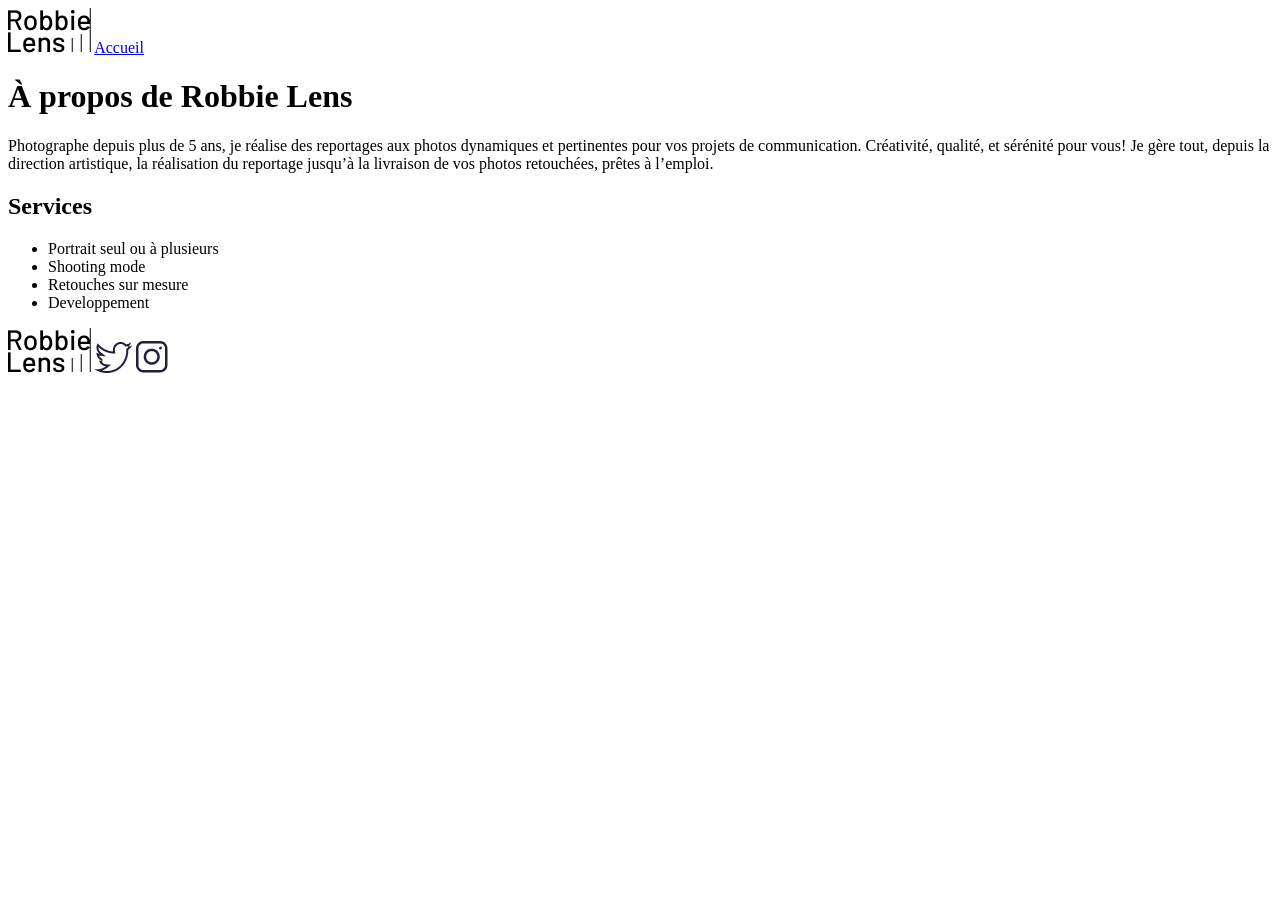
==== a-propos.html @ 0cfcd47c "1er Commit" ====
<!DOCTYPE html>
<html lang="fr">

<head>
    <meta charset="utf-8">
    <title>À propos - Robbie Lens Photographie</title>
</head>

<body>
    <a href="index.html">
        <img src="images/logo.png" alt="Logo Robbie Lens"></a>
    <a href=" index.html">Accueil</a>
    <h1>À propos de Robbie Lens</h1>
    <p>
        Photographe depuis plus de 5 ans, je réalise des reportages aux photos dynamiques et pertinentes pour vos
        projets de communication. Créativité, qualité, et sérénité pour vous! Je gère tout, depuis la direction
        artistique, la réalisation du reportage jusqu’à la livraison de vos photos retouchées, prêtes à l’emploi.
    </p>
    <h2>Services</h2>
    <ul>
        <li>Portrait seul ou à plusieurs</li>
        <li>Shooting mode</li>
        <li>Retouches sur mesure</li>
        <li>Developpement</li>
    </ul>
    <a href="index.html">
        <img src="images/logo.png" alt="Logo Robbie Lens"></a>
    <a target="_blank" href="https://twitter.com/">
        <img src="images/twitter.png" alt="Logo Twitter"></a>
    <a target="_blank" href="https://www.instagram.com/">
        <img src="images/instagram.png" alt="Logo Instagram"></a>
</body>

</html>
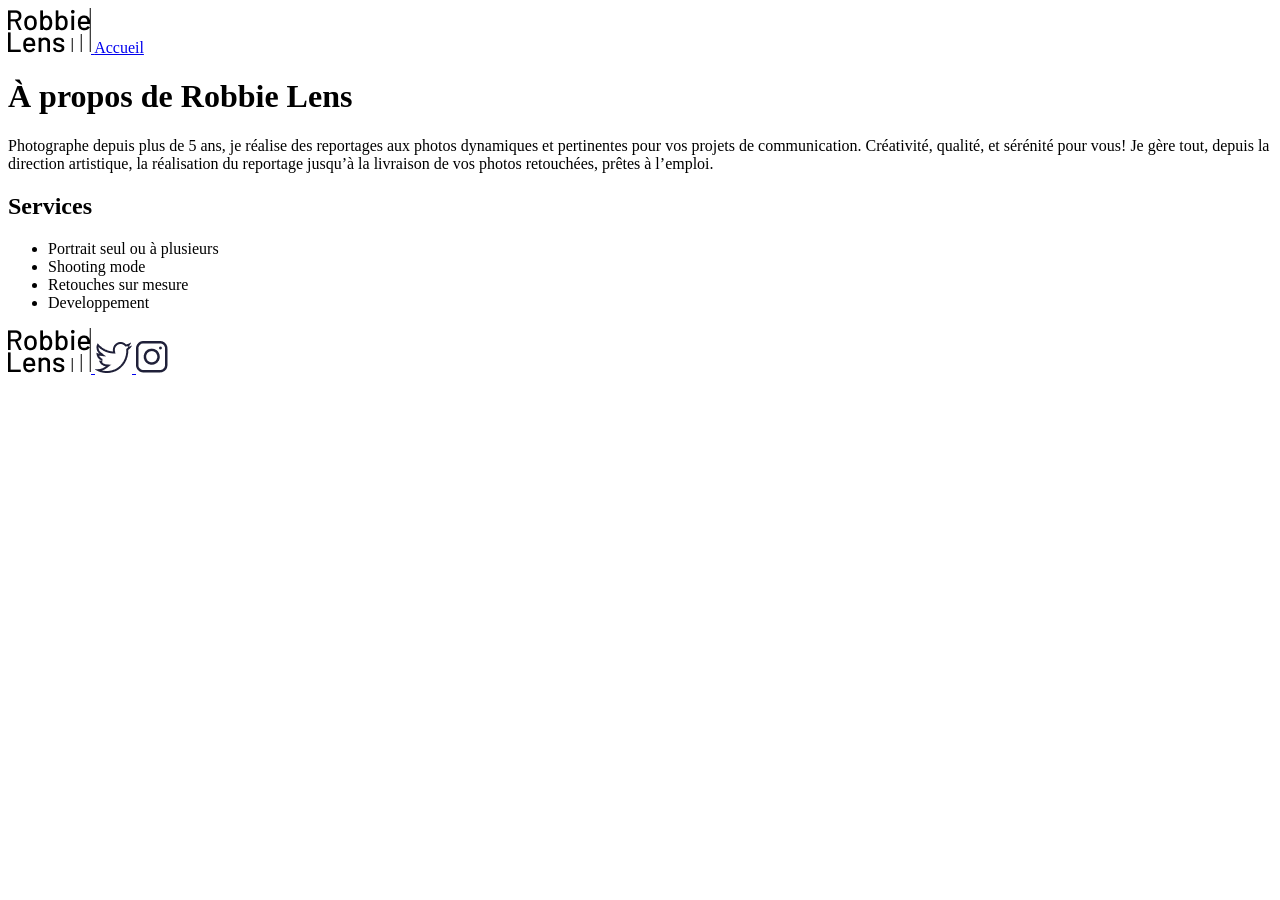
==== commit 423870af: "saut de ligne H1>p" ====
--- a/a-propos.html
+++ b/a-propos.html
@@ -8,7 +8,8 @@
 
 <body>
     <a href="index.html">
-        <img src="images/logo.png" alt="Logo Robbie Lens"></a>
+        <img src="images/logo.png" alt="Logo Robbie Lens">
+    </a>
     <a href=" index.html">Accueil</a>
     <h1>À propos de Robbie Lens</h1>
     <p>
@@ -24,9 +25,11 @@
         <li>Developpement</li>
     </ul>
     <a href="index.html">
-        <img src="images/logo.png" alt="Logo Robbie Lens"></a>
+        <img src="images/logo.png" alt="Logo Robbie Lens">
+    </a>
     <a target="_blank" href="https://twitter.com/">
-        <img src="images/twitter.png" alt="Logo Twitter"></a>
+        <img src="images/twitter.png" alt="Logo Twitter">
+    </a>
     <a target="_blank" href="https://www.instagram.com/">
         <img src="images/instagram.png" alt="Logo Instagram"></a>
 </body>
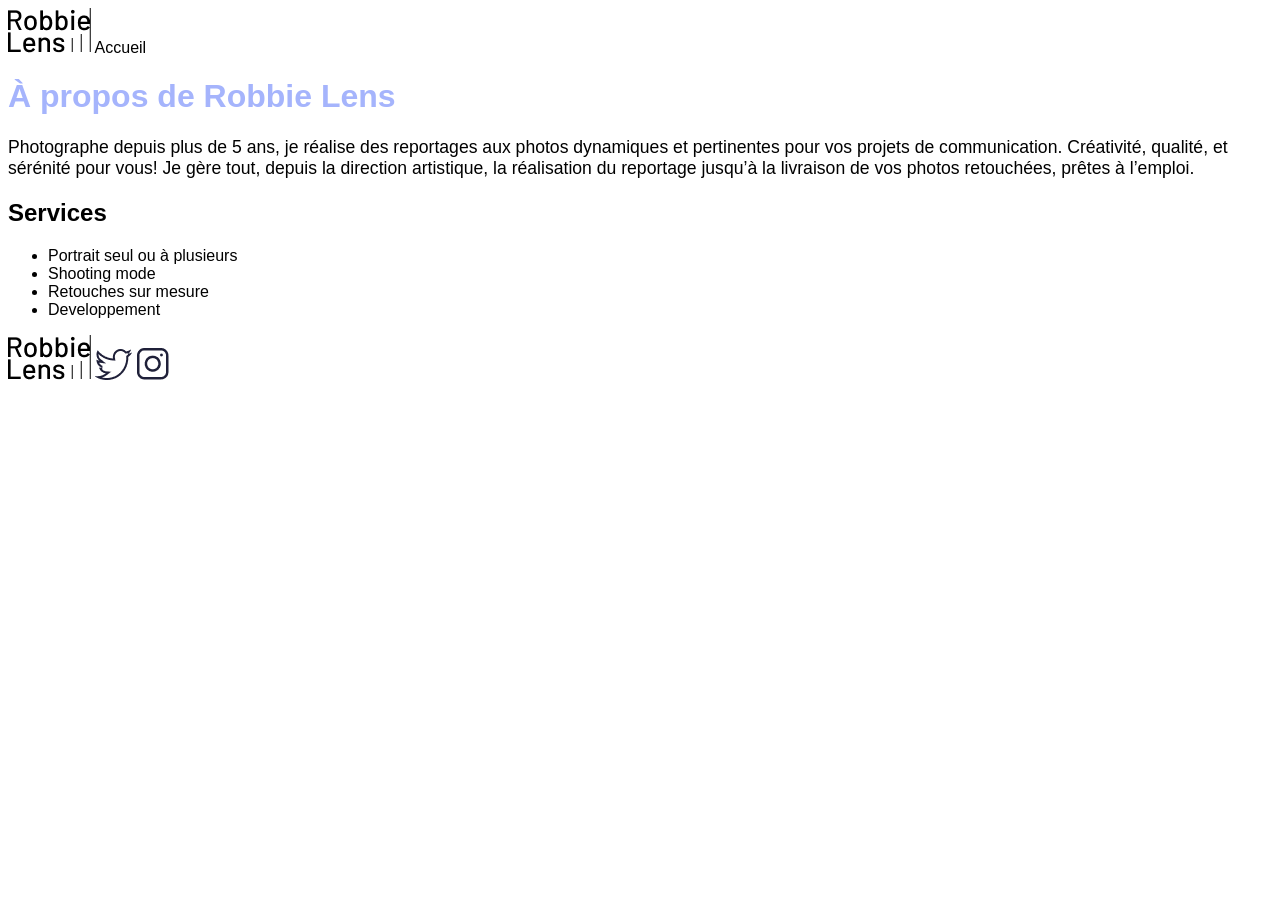
==== commit e446dbe3: "changement de police des H1 : 3.5em, couleur #a5B4FC, police montserrat, importation des 2 fonts mon" ====
--- a/a-propos.html
+++ b/a-propos.html
@@ -4,13 +4,16 @@
 <head>
     <meta charset="utf-8">
     <title>À propos - Robbie Lens Photographie</title>
+    <link rel="stylesheet" href="style.css" />
 </head>
 
 <body>
+    <div
     <a href="index.html">
         <img src="images/logo.png" alt="Logo Robbie Lens">
     </a>
     <a href=" index.html">Accueil</a>
+    </div>
     <h1>À propos de Robbie Lens</h1>
     <p>
         Photographe depuis plus de 5 ans, je réalise des reportages aux photos dynamiques et pertinentes pour vos
@@ -24,6 +27,7 @@
         <li>Retouches sur mesure</li>
         <li>Developpement</li>
     </ul>
+    <div>
     <a href="index.html">
         <img src="images/logo.png" alt="Logo Robbie Lens">
     </a>
@@ -32,6 +36,7 @@
     </a>
     <a target="_blank" href="https://www.instagram.com/">
         <img src="images/instagram.png" alt="Logo Instagram"></a>
+    </div>    
 </body>
 
 </html>
--- a/style.css
+++ b/style.css
@@ -0,0 +1,23 @@
+body {
+  /* body et a repris du modele pour remplacer ul link et .important */
+  font-family: 'Manrope', sans-serif;
+  font-size: 1em;
+}
+
+a {
+  color: black;
+  text-decoration: none;
+}
+
+h1{font-weight: 3.5em;
+    color:#a5b4fc;
+    font-family:montserrat, sans-serif;
+}
+p{
+    font-family:manrope, sans-serif;
+    font-size: 1.1em;
+}
+em {
+  color: #a5b4fc;
+  font-style: normal;
+}
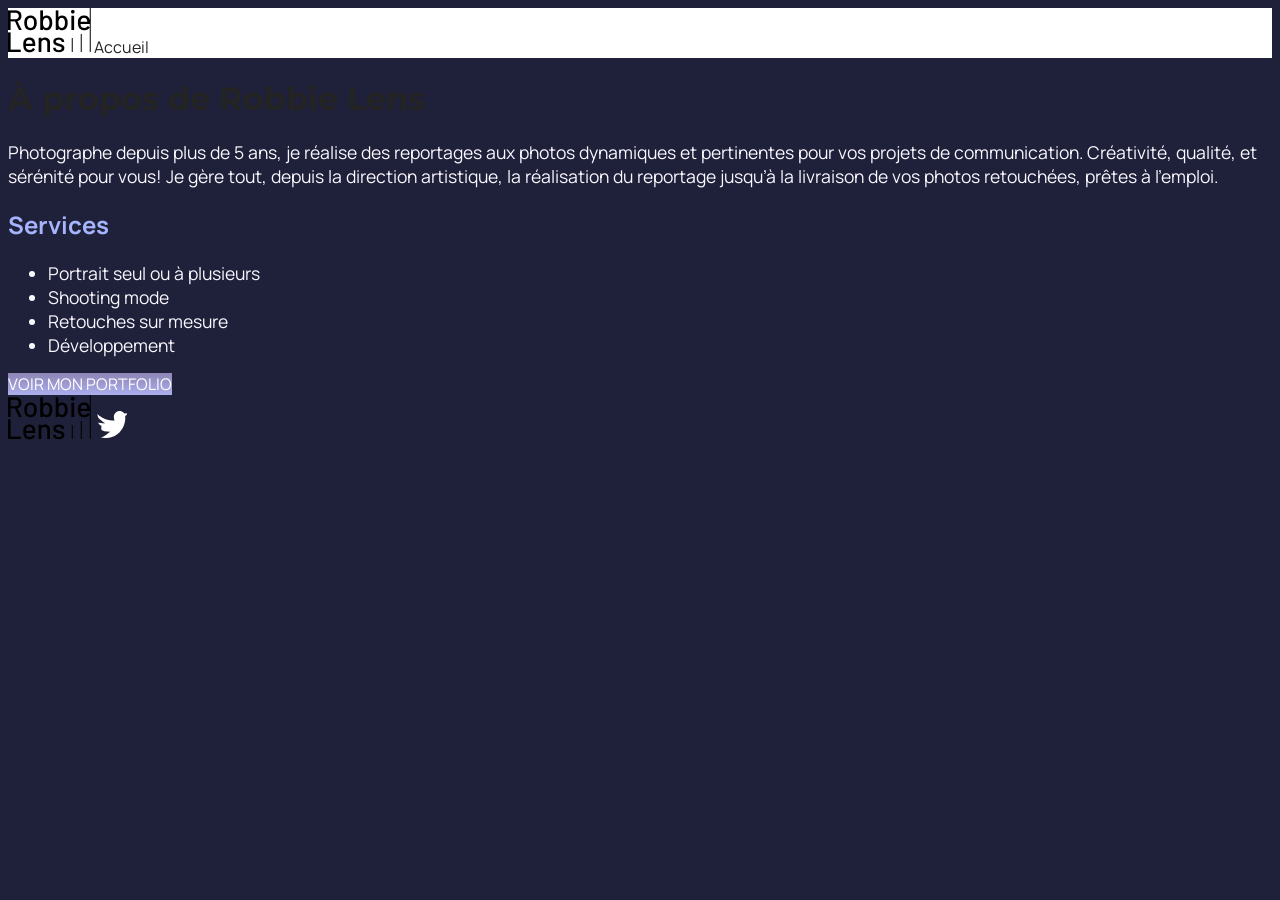
==== commit 393d8b59: "Commentaire : difficulté pour couleur" ====
--- a/a-propos.html
+++ b/a-propos.html
@@ -2,17 +2,20 @@
 <html lang="fr">
 
 <head>
-    <meta charset="utf-8">
+    <meta charset="utf-8" >
     <title>À propos - Robbie Lens Photographie</title>
-    <link rel="stylesheet" href="style.css" />
+    <link href="style.css" rel="stylesheet" >
+    <link rel="preconnect" href="https://fonts.googleapis.com">
+    <link rel="preconnect" href="https://fonts.gstatic.com" crossorigin>
+    <link href="https://fonts.googleapis.com/css2?family=Manrope&family=Montserrat&display=swap" rel="stylesheet">
 </head>
 
 <body>
-    <div
-    <a href="index.html">
-        <img src="images/logo.png" alt="Logo Robbie Lens">
-    </a>
-    <a href=" index.html">Accueil</a>
+    <div class="entete">
+        <a href="index.html">
+            <img src="images/logo.png" alt="Logo Robbie Lens" >
+        </a>
+        <a href="index.html">Accueil</a>
     </div>
     <h1>À propos de Robbie Lens</h1>
     <p>
@@ -25,18 +28,23 @@
         <li>Portrait seul ou à plusieurs</li>
         <li>Shooting mode</li>
         <li>Retouches sur mesure</li>
-        <li>Developpement</li>
+        <li>Développement</li>
     </ul>
     <div>
-    <a href="index.html">
-        <img src="images/logo.png" alt="Logo Robbie Lens">
-    </a>
-    <a target="_blank" href="https://twitter.com/">
-        <img src="images/twitter.png" alt="Logo Twitter">
-    </a>
-    <a target="_blank" href="https://www.instagram.com/">
-        <img src="images/instagram.png" alt="Logo Instagram"></a>
-    </div>    
+        <a href="" class="cta">VOIR MON PORTFOLIO</a>
+    </div>
+
+    <div class="pied-de-page">
+        <a href="index.html">
+            <img src="images/logo.png" alt="Logo Robbie Lens" >
+        </a>
+        <a target="_blank" href="https://twitter.com/">
+            <img src="images/twitter.png" alt="Logo Twitter" >
+        </a>
+        <a target="_blank" href="https://www.instagram.com/">
+            <img src="images/instagram.png" alt="Logo Instagram" >
+        </a>
+    </div>
 </body>
 
 </html>
--- a/style.css
+++ b/style.css
@@ -2,22 +2,39 @@
   /* body et a repris du modele pour remplacer ul link et .important */
   font-family: 'Manrope', sans-serif;
   font-size: 1em;
+  background-color: #1F2039;
 }
 
 a {
-  color: black;
+  color: #242424;
   text-decoration: none;
 }
 
 h1{font-weight: 3.5em;
-    color:#a5b4fc;
+    color:#242424;
     font-family:montserrat, sans-serif;
+    background-color: #1F2039;
 }
-p{
+
+h2{color:#a5b4fc}
+
+p,
+li{
     font-family:manrope, sans-serif;
     font-size: 1.1em;
+    color:#f9f8ff
 }
+
 em {
   color: #a5b4fc;
   font-style: normal;
 }
+
+.entete,
+.piedepage {background-color: white;
+}
+
+.cta {
+  background: linear-gradient(#8e86b5, #acaeed);
+  color: white;
+}
